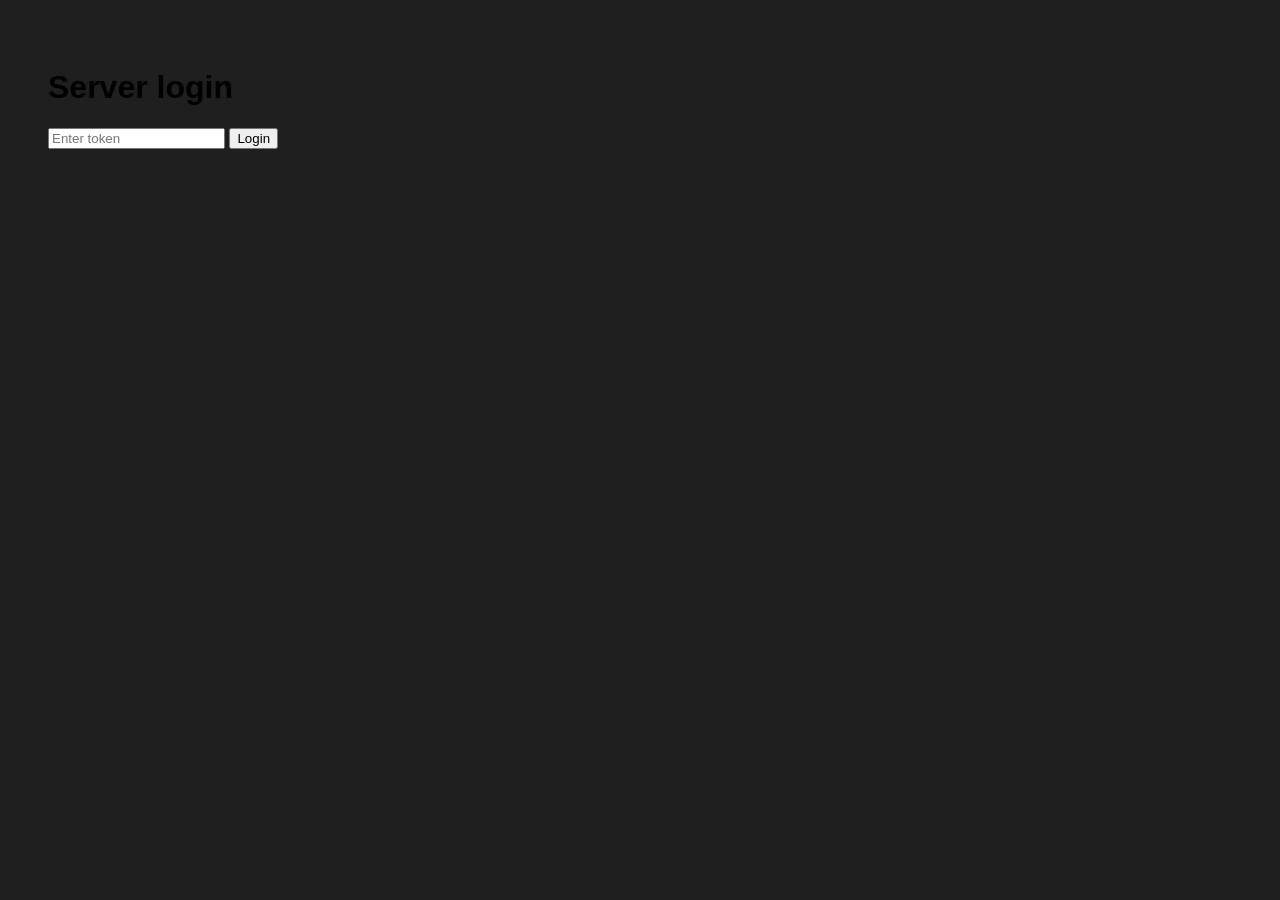
==== public/login.html @ c42d4cf3 "Add login and token auth to web UI" ====
<!doctype html>
<html>
  <head>
    <meta charset="UTF-8" />
    <title>Login</title>
    <link rel="stylesheet" href="style.css" />
  </head>
  <body>
    <div class="login-box">
      <h1>Server login</h1>

      <input type="password" id="tokenInput" placeholder="Enter token" />

      <button onclick="login()">Login</button>
    </div>

    <script src="login.js"></script>
  </body>
</html>
---- public/style.css ----
body {
  font-family: sans-serif;
  background: #1f1f1f;
  padding: 40px;
}

.container {
  max-width: 700px;
  margin: auto;
  background: gray;
  padding: 20px;
  border-radius: 10px;
}

#drop-zone {
  border: 3px dashed white;
  padding: 40px;
  text-align: center;
  margin-bottom: 20px;
  cursor: pointer;
}

#drop-zone.dragover {
  background: #ddd;
}

#upload-status {
  display: flex;
  align-items: center;
  gap: 12px;
  margin-bottom: 20px;
}

#upload-file-name {
  min-width: 200px;
  color: orange;
  font-size: 14px;
  font-weight: bold;
  word-break: break-all;
}

#progress-container {
  width: 100px;
  height: 25px;
  background: #ddd;
  border-radius: 5px;
  overflow: hidden;
}

#progress-bar {
  width: 0%;
  height: 100%;
  background: #4caf50;
  transition: width 0.1s;
}

.file-entry {
  display: flex;
  padding: 10px;
  background: #6f6f6f;
  border-bottom: 1px solid #ccd;
}

.file-entry a,
.file-entry a:visited {
  color: rgb(139, 224, 224);
}

.file-entry button {
  margin-left: auto;
}
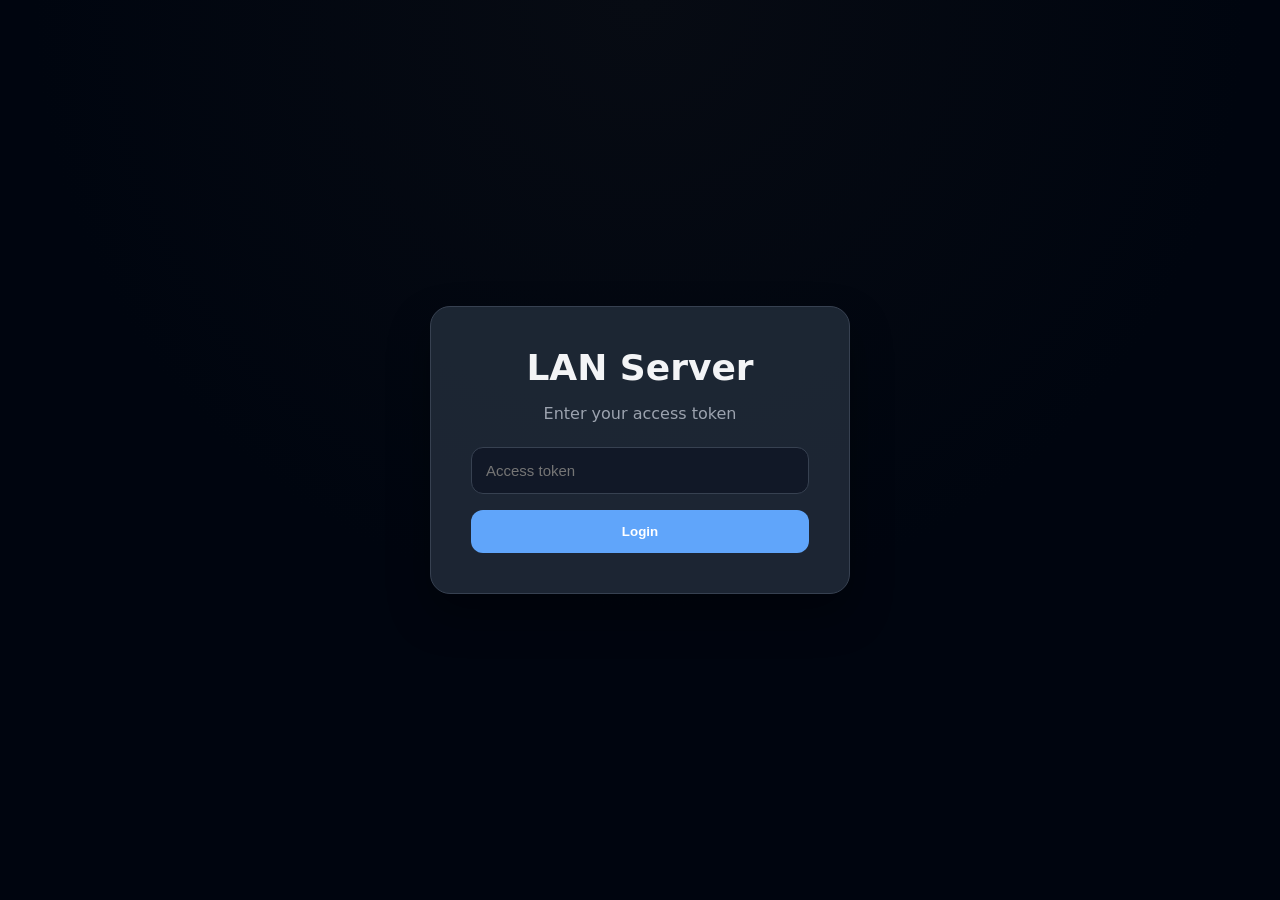
==== commit f9c1a014: "Overhaul the ui visuals and fix sorting switch fallthrough bug" ====
--- a/public/login.html
+++ b/public/login.html
@@ -4,12 +4,15 @@
     <meta charset="UTF-8" />
     <title>Login</title>
     <link rel="stylesheet" href="style.css" />
+    <link rel="icon" type="image/x-icon" href="favicon.png" />
   </head>
-  <body>
+  <body class="login-page">
     <div class="login-box">
-      <h1>Server login</h1>
+      <h1>LAN Server</h1>
 
-      <input type="password" id="tokenInput" placeholder="Enter token" />
+      <p class="login-subtitle">Enter your access token</p>
+
+      <input type="password" id="tokenInput" placeholder="Access token" />
 
       <button onclick="login()">Login</button>
     </div>
--- a/public/style.css
+++ b/public/style.css
@@ -1,27 +1,363 @@
+:root {
+  --bg: #111827;
+  --panel: #1f2937;
+  --panel-light: #273449;
+  --border: #374151;
+
+  --text: #f3f4f6;
+  --muted: #9ca3af;
+
+  --accent: #60a5fa;
+  --accent-hover: #3b82f6;
+
+  --danger: #ef4444;
+  --danger-hover: #dc2626;
+
+  --success: #22c55e;
+}
+
+* {
+  box-sizing: border-box;
+}
+
 body {
-  font-family: sans-serif;
-  background: #1f1f1f;
+  margin: 0;
+  padding: 40px 20px;
+  font-family: Inter, system-ui, sans-serif;
+  background: radial-gradient(circle at top, #070b13 0%, #00050f 55%);
+  color: var(--text);
+}
+
+/* login page */
+.login-page {
+  min-height: 100vh;
+  display: flex;
+  align-items: center;
+  justify-content: center;
+  padding: 20px;
+}
+
+.login-box {
+  width: 100%;
+  max-width: 420px;
+  background: rgba(31, 41, 55, 0.92);
+  border: 1px solid var(--border);
+  border-radius: 20px;
   padding: 40px;
-}
-
+  box-shadow: 0 20px 40px rgba(0, 0, 0, 0.35);
+  text-align: center;
+}
+
+.login-box h1 {
+  margin-top: 0;
+  margin-bottom: 10px;
+  font-size: 36px;
+}
+
+.login-subtitle {
+  color: var(--muted);
+  margin-bottom: 24px;
+}
+
+.login-box input {
+  width: 100%;
+  padding: 14px;
+  margin-bottom: 16px;
+  border-radius: 12px;
+  border: 1px solid var(--border);
+  background: #111827;
+  color: white;
+  font-size: 15px;
+}
+
+.login-box input:focus {
+  outline: none;
+  border-color: var(--accent);
+}
+
+.login-box button {
+  width: 100%;
+  border: none;
+  background: var(--accent);
+  color: white;
+  padding: 14px;
+  border-radius: 12px;
+  font-weight: 700;
+  cursor: pointer;
+  transition: background 0.15s ease;
+}
+
+.login-box button:hover {
+  background: var(--accent-hover);
+}
+
+/* index page */
 .container {
-  max-width: 700px;
+  max-width: 1100px;
   margin: auto;
-  background: gray;
+}
+
+.page-header {
+  display: flex;
+  justify-content: space-between;
+  align-items: center;
+
+  margin-bottom: 24px;
+}
+
+.page-header h1 {
+  margin: 0;
+  font-size: 42px;
+  font-weight: 800;
+  letter-spacing: -1px;
+}
+
+.section-header {
+  margin-bottom: 18px;
+}
+
+.section-header h2 {
+  margin: 0;
+  font-size: 24px;
+  font-weight: 700;
+}
+
+.panel {
+  background: rgba(31, 41, 55, 0.88);
+  border: 1px solid var(--border);
+  border-radius: 18px;
+  padding: 22px;
+  margin-bottom: 24px;
+  backdrop-filter: blur(10px);
+  box-shadow: 0 10px 30px rgba(0, 0, 0, 0.25);
+}
+
+/* logout */
+.logout-btn {
+  border: none;
+  background: #374151;
+  color: white;
+  padding: 10px 16px;
+  border-radius: 10px;
+  font-weight: 600;
+  cursor: pointer;
+  transition:
+    background 0.15s ease,
+    transform 0.1s ease;
+}
+
+.logout-btn:hover {
+  background: #4b5563;
+  transform: translateY(-1px);
+}
+
+/* script terminal */
+.terminal-wrapper {
+  width: 100%;
+}
+
+.terminal-controls {
+  display: flex;
+  justify-content: flex-end;
+  gap: 8px;
+  margin-bottom: 8px;
+}
+
+.terminal-color-btn {
+  width: 16px;
+  height: 16px;
+  border: none;
+  border-radius: 50%;
+  cursor: pointer;
+  padding: 0;
+}
+
+.terminal-color-btn.c1 {
+  background: #0f0;
+}
+
+.terminal-color-btn.c2 {
+  background: orange;
+}
+
+.terminal-color-btn.c3 {
+  background: #1e90ff;
+}
+
+.terminal-color-btn.c4 {
+  background: #ff5f56;
+}
+
+.terminal-color-btn.c5 {
+  background: darkgray;
+}
+
+.terminal-color-btn.c6 {
+  background: white;
+}
+
+#terminal-container {
+  height: 300px;
+  overflow-y: auto;
+  background: #111;
+  color: #0f0;
+  padding: 12px 12px 12px 12px;
+  border-radius: 8px;
+  font-family: monospace;
+}
+
+#script-output {
+  margin: 0;
+}
+
+.job-output {
+  margin-bottom: 16px;
+  padding: 12px;
+  background: #1a1a1a;
+  border: 1px solid #333;
+  border-radius: 6px;
+}
+
+.job-header {
+  font-weight: bold;
+  margin-bottom: 10px;
+  white-space: pre-wrap;
+}
+
+.job-body {
+  margin: 0;
+  white-space: pre-wrap;
+  word-break: break-word;
+  font-family: monospace;
+}
+
+/* script button and input args form */
+#script-container {
+  gap: 12px;
+  margin-top: 10px;
+  display: flex;
+  flex-direction: column;
+  align-items: flex-start;
+}
+
+.script-button {
+  width: 100%;
+  text-align: left;
+  padding: 14px 18px;
+  border: 1px solid var(--border);
+  border-radius: 14px;
+  background: var(--panel-light);
+  color: white;
+  font-size: 15px;
+  font-weight: 600;
+  cursor: pointer;
+  transition:
+    background 0.15s ease,
+    border-color 0.15s ease,
+    transform 0.1s ease;
+}
+
+.script-button:hover {
+  background: #334155;
+  border-color: #4b5563;
+  transform: translateY(-2px);
+}
+
+.script-button:active {
+  transform: scale(0.98);
+}
+
+/* script form */
+#script-form-container {
+  margin-top: 18px;
+}
+
+.script-form {
+  background: #111827;
+  border: 1px solid var(--border);
+  border-radius: 14px;
   padding: 20px;
+}
+
+.script-form-title {
+  margin: 0 0 6px 0;
+  color: white;
+}
+
+.script-form-description {
+  margin-bottom: 20px;
+  color: var(--muted);
+}
+
+.script-field {
+  margin-bottom: 16px;
+}
+
+.script-field label {
+  display: block;
+  margin-bottom: 8px;
+  font-size: 14px;
+  font-weight: 600;
+}
+
+.script-field small {
+  display: block;
+  margin-top: 6px;
+  color: var(--muted);
+}
+
+.script-field input,
+.script-field select {
+  width: 100%;
+  padding: 12px;
   border-radius: 10px;
-}
-
+  border: 1px solid var(--border);
+  background: #1f2937;
+  color: white;
+  font-size: 14px;
+}
+
+.script-field input:focus,
+.script-field select:focus {
+  outline: none;
+  border-color: var(--accent);
+}
+
+.run-script-btn {
+  border: none;
+  background: var(--accent);
+  color: white;
+  padding: 12px 18px;
+  border-radius: 10px;
+  font-weight: 700;
+  cursor: pointer;
+  transition:
+    background 0.15s ease,
+    transform 0.1s ease;
+}
+
+.run-script-btn:hover {
+  background: var(--accent-hover);
+}
+
+/* file uploads */
 #drop-zone {
-  border: 3px dashed white;
-  padding: 40px;
+  border: 2px dashed #4b5563;
+  background: rgba(17, 24, 39, 0.65);
+  border-radius: 16px;
+  padding: 42px;
   text-align: center;
   margin-bottom: 20px;
   cursor: pointer;
-}
-
+  transition:
+    border-color 0.15s ease,
+    background 0.15s ease;
+}
+
+#drop-zone:hover,
 #drop-zone.dragover {
-  background: #ddd;
+  border-color: var(--accent);
+  background: rgba(37, 99, 235, 0.08);
 }
 
 #upload-status {
@@ -39,33 +375,219 @@
   word-break: break-all;
 }
 
-#progress-container {
-  width: 100px;
-  height: 25px;
-  background: #ddd;
-  border-radius: 5px;
+/* upload progress bar */
+#upload-queue {
+  width: 100%;
+  display: flex;
+  flex-direction: column;
+  gap: 8px;
+  margin-top: 10px;
+}
+
+.upload-item {
+  background: #5f5f5f;
+  padding: 10px;
+  border-radius: 6px;
+  border: 1px solid #777;
+}
+
+.upload-name {
+  margin-bottom: 6px;
+  font-size: 14px;
+  color: white;
+
+  white-space: nowrap;
   overflow: hidden;
-}
-
-#progress-bar {
+  text-overflow: ellipsis;
+}
+
+.upload-progress-bg {
+  width: 100%;
+  height: 10px;
+
+  background: #2b2b2b;
+
+  border-radius: 999px;
+
+  overflow: hidden;
+}
+
+.upload-progress-fill {
   width: 0%;
   height: 100%;
-  background: #4caf50;
-  transition: width 0.1s;
-}
-
+
+  background: limegreen;
+
+  transition: width 0.15s linear;
+}
+
+/* upload cancel */
+.upload-actions {
+  margin-top: 8px;
+}
+
+.upload-cancel-btn {
+  background: #a94444;
+  color: white;
+
+  border: none;
+  border-radius: 4px;
+
+  padding: 5px 10px;
+
+  cursor: pointer;
+}
+
+.upload-cancel-btn:hover {
+  background: #c85c5c;
+}
+
+/* file toolbar */
+.file-toolbar {
+  display: flex;
+  gap: 10px;
+  margin-bottom: 12px;
+  align-items: center;
+}
+
+.file-toolbar input,
+.file-toolbar select {
+  padding: 8px;
+  border-radius: 6px;
+  border: 1px solid #888;
+  background: #444;
+  color: white;
+}
+
+.file-toolbar button {
+  padding: 8px 12px;
+  border: none;
+  border-radius: 6px;
+  background: #5b7c99;
+  color: white;
+  cursor: pointer;
+}
+
+.file-toolbar button:hover {
+  background: #7296b5;
+}
+
+/* file name + metadata */
 .file-entry {
   display: flex;
-  padding: 10px;
-  background: #6f6f6f;
-  border-bottom: 1px solid #ccd;
-}
-
-.file-entry a,
-.file-entry a:visited {
+  align-items: flex-start;
+  justify-content: space-between;
+  gap: 16px;
+  padding: 14px 18px;
+  margin-bottom: 10px;
+  background: #4f4f4f;
+  border: 1px solid #666;
+  border-radius: 10px;
+  transition:
+    background 0.15s ease,
+    border-color 0.15s ease,
+    transform 0.1s ease;
+}
+
+.file-entry:hover {
+  background: #5a5a5a;
+  border-color: #888;
+  transform: translateY(-1px);
+}
+
+.file-info {
+  flex: 1;
+  min-width: 0; /* truncation instead of layout break */
+}
+
+.file-info a,
+.file-info a:visited {
   color: rgb(139, 224, 224);
-}
-
+  text-decoration: none;
+  font-weight: 600;
+  font-size: 15px;
+  overflow: hidden;
+  text-overflow: ellipsis;
+  white-space: nowrap;
+}
+
+.file-info a:hover {
+  text-decoration: underline;
+}
+
+.file-meta {
+  margin-top: 4px;
+  font-size: 12px;
+  color: #d0d0d0;
+  opacity: 0.85;
+}
+
+/* file button */
 .file-entry button {
   margin-left: auto;
-}
+  padding: 8px 12px;
+  border: none;
+  border-radius: 8px;
+  color: white;
+  cursor: pointer;
+  transition:
+    background 0.15s ease,
+    transform 0.1s ease;
+}
+
+.file-entry .preview-btn {
+  background-color: #4a90e2;
+}
+
+.file-entry .preview-btn:hover {
+  background: #2f5f99;
+}
+
+.file-entry .download-link button {
+  background-color: #3aa76d;
+}
+
+.file-entry .download-link button:hover {
+  background: #2f7a50;
+}
+
+.file-entry .delete-btn {
+  background-color: #d9534f;
+}
+
+.file-entry .delete-btn:hover {
+  background: #a94442;
+}
+
+/* file previews */
+.file-preview-container {
+  margin-top: 10px;
+}
+
+.file-preview-image {
+  max-width: 400px;
+  max-height: 300px;
+  border-radius: 6px;
+}
+
+.file-preview-video {
+  width: 400px;
+  max-height: 300px;
+}
+
+.file-preview-text {
+  background: #111;
+  color: #ddd;
+  padding: 10px;
+  border-radius: 5px;
+  max-height: 300px;
+  overflow: auto;
+  white-space: pre-wrap;
+}
+
+/* file wrapper */
+#file-list {
+  height: 500px;
+  overflow-y: auto;
+  padding-right: 4px;
+}
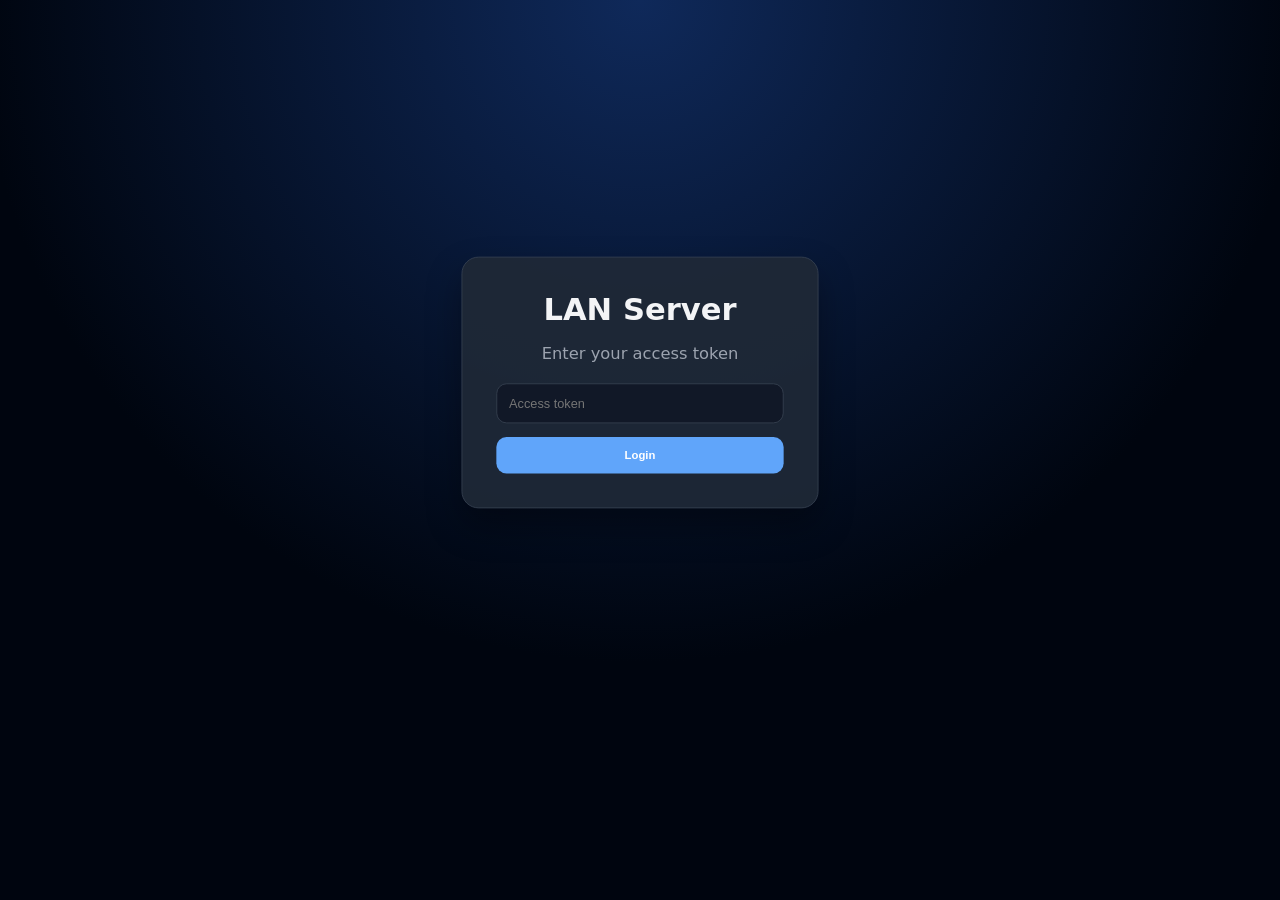
==== commit 83d262d2: "js: prevent downloads from interrupting uploads + other small adjustments" ====
--- a/public/login.html
+++ b/public/login.html
@@ -5,6 +5,7 @@
     <title>Login</title>
     <link rel="stylesheet" href="style.css" />
     <link rel="icon" type="image/x-icon" href="favicon.png" />
+    <script src="login.js"></script>
   </head>
   <body class="login-page">
     <div class="login-box">
@@ -16,7 +17,5 @@
 
       <button onclick="login()">Login</button>
     </div>
-
-    <script src="login.js"></script>
   </body>
 </html>
--- a/public/style.css
+++ b/public/style.css
@@ -1,30 +1,26 @@
 :root {
-  --bg: #111827;
-  --panel: #1f2937;
-  --panel-light: #273449;
   --border: #374151;
-
   --text: #f3f4f6;
   --muted: #9ca3af;
-
   --accent: #60a5fa;
   --accent-hover: #3b82f6;
-
-  --danger: #ef4444;
-  --danger-hover: #dc2626;
-
-  --success: #22c55e;
 }
 
 * {
   box-sizing: border-box;
+}
+
+html {
+  transform: scale(0.85);
+  transform-origin: top center;
+  font-size: 120%;
 }
 
 body {
   margin: 0;
   padding: 40px 20px;
   font-family: Inter, system-ui, sans-serif;
-  background: radial-gradient(circle at top, #070b13 0%, #00050f 55%);
+  background: radial-gradient(circle at top, #0f295a 0%, #00050f 60%);
   color: var(--text);
 }
 
@@ -34,7 +30,6 @@
   display: flex;
   align-items: center;
   justify-content: center;
-  padding: 20px;
 }
 
 .login-box {
@@ -101,7 +96,6 @@
   display: flex;
   justify-content: space-between;
   align-items: center;
-
   margin-bottom: 24px;
 }
 
@@ -112,43 +106,43 @@
   letter-spacing: -1px;
 }
 
-.section-header {
-  margin-bottom: 18px;
-}
-
-.section-header h2 {
-  margin: 0;
-  font-size: 24px;
-  font-weight: 700;
-}
-
+/* logout */
+.logout-btn {
+  border: none;
+  background: #374151;
+  color: white;
+  padding: 10px 16px;
+  border-radius: 10px;
+  font-weight: 600;
+  cursor: pointer;
+  transition:
+    background 0.15s ease,
+    transform 0.1s ease;
+}
+
+.logout-btn:hover {
+  background: #4b5563;
+  transform: translateY(-1px);
+}
+
+/* sections */
 .panel {
   background: rgba(31, 41, 55, 0.88);
   border: 1px solid var(--border);
   border-radius: 18px;
   padding: 22px;
   margin-bottom: 24px;
-  backdrop-filter: blur(10px);
   box-shadow: 0 10px 30px rgba(0, 0, 0, 0.25);
 }
 
-/* logout */
-.logout-btn {
-  border: none;
-  background: #374151;
-  color: white;
-  padding: 10px 16px;
-  border-radius: 10px;
-  font-weight: 600;
-  cursor: pointer;
-  transition:
-    background 0.15s ease,
-    transform 0.1s ease;
-}
-
-.logout-btn:hover {
-  background: #4b5563;
-  transform: translateY(-1px);
+.section-header {
+  margin-bottom: 18px;
+}
+
+.section-header h2 {
+  margin: 0;
+  font-size: 24px;
+  font-weight: 700;
 }
 
 /* script terminal */
@@ -169,7 +163,6 @@
   border: none;
   border-radius: 50%;
   cursor: pointer;
-  padding: 0;
 }
 
 .terminal-color-btn.c1 {
@@ -197,11 +190,11 @@
 }
 
 #terminal-container {
-  height: 300px;
+  height: 400px;
   overflow-y: auto;
   background: #111;
   color: #0f0;
-  padding: 12px 12px 12px 12px;
+  padding: 12px;
   border-radius: 8px;
   font-family: monospace;
 }
@@ -246,7 +239,7 @@
   padding: 14px 18px;
   border: 1px solid var(--border);
   border-radius: 14px;
-  background: var(--panel-light);
+  background: #273449;
   color: white;
   font-size: 15px;
   font-weight: 600;
@@ -258,8 +251,8 @@
 }
 
 .script-button:hover {
-  background: #334155;
-  border-color: #4b5563;
+  background: #354b69;
+  border-color: #60738d;
   transform: translateY(-2px);
 }
 
@@ -280,7 +273,7 @@
 }
 
 .script-form-title {
-  margin: 0 0 6px 0;
+  margin-bottom: 6px;
   color: white;
 }
 
@@ -360,6 +353,7 @@
   background: rgba(37, 99, 235, 0.08);
 }
 
+/* upload progress bar */
 #upload-status {
   display: flex;
   align-items: center;
@@ -367,25 +361,16 @@
   margin-bottom: 20px;
 }
 
-#upload-file-name {
-  min-width: 200px;
-  color: orange;
-  font-size: 14px;
-  font-weight: bold;
-  word-break: break-all;
-}
-
-/* upload progress bar */
 #upload-queue {
   width: 100%;
   display: flex;
   flex-direction: column;
   gap: 8px;
-  margin-top: 10px;
+  margin: 10px 0px;
 }
 
 .upload-item {
-  background: #5f5f5f;
+  background: #182136;
   padding: 10px;
   border-radius: 6px;
   border: 1px solid #777;
@@ -394,8 +379,7 @@
 .upload-name {
   margin-bottom: 6px;
   font-size: 14px;
-  color: white;
-
+  color: orange;
   white-space: nowrap;
   overflow: hidden;
   text-overflow: ellipsis;
@@ -404,24 +388,18 @@
 .upload-progress-bg {
   width: 100%;
   height: 10px;
-
   background: #2b2b2b;
-
   border-radius: 999px;
-
   overflow: hidden;
 }
 
 .upload-progress-fill {
   width: 0%;
   height: 100%;
-
   background: limegreen;
-
   transition: width 0.15s linear;
 }
 
-/* upload cancel */
 .upload-actions {
   margin-top: 8px;
 }
@@ -429,12 +407,9 @@
 .upload-cancel-btn {
   background: #a94444;
   color: white;
-
   border: none;
   border-radius: 4px;
-
   padding: 5px 10px;
-
   cursor: pointer;
 }
 
@@ -472,11 +447,16 @@
   background: #7296b5;
 }
 
-/* file name + metadata */
+/* files */
+#file-list {
+  height: 500px;
+  overflow-y: auto;
+  padding-right: 4px;
+}
+
 .file-entry {
   display: flex;
   align-items: flex-start;
-  justify-content: space-between;
   gap: 16px;
   padding: 14px 18px;
   margin-bottom: 10px;
@@ -495,24 +475,16 @@
   transform: translateY(-1px);
 }
 
+/* file name + metadata */
+.file-name {
+  overflow-wrap: anywhere;
+  word-break: break-word;
+  line-height: 1.4;
+}
+
 .file-info {
   flex: 1;
-  min-width: 0; /* truncation instead of layout break */
-}
-
-.file-info a,
-.file-info a:visited {
-  color: rgb(139, 224, 224);
-  text-decoration: none;
-  font-weight: 600;
-  font-size: 15px;
-  overflow: hidden;
-  text-overflow: ellipsis;
-  white-space: nowrap;
-}
-
-.file-info a:hover {
-  text-decoration: underline;
+  min-width: 0; /* prevent possible layout break on very long file names*/
 }
 
 .file-meta {
@@ -523,8 +495,10 @@
 }
 
 /* file button */
-.file-entry button {
-  margin-left: auto;
+.file-entry button,
+.file-entry a {
+  font-size: 14px;
+  line-height: 1;
   padding: 8px 12px;
   border: none;
   border-radius: 8px;
@@ -543,11 +517,12 @@
   background: #2f5f99;
 }
 
-.file-entry .download-link button {
+.file-entry .download-link {
   background-color: #3aa76d;
-}
-
-.file-entry .download-link button:hover {
+  text-decoration: none;
+}
+
+.file-entry .download-link:hover {
   background: #2f7a50;
 }
 
@@ -584,10 +559,3 @@
   overflow: auto;
   white-space: pre-wrap;
 }
-
-/* file wrapper */
-#file-list {
-  height: 500px;
-  overflow-y: auto;
-  padding-right: 4px;
-}
